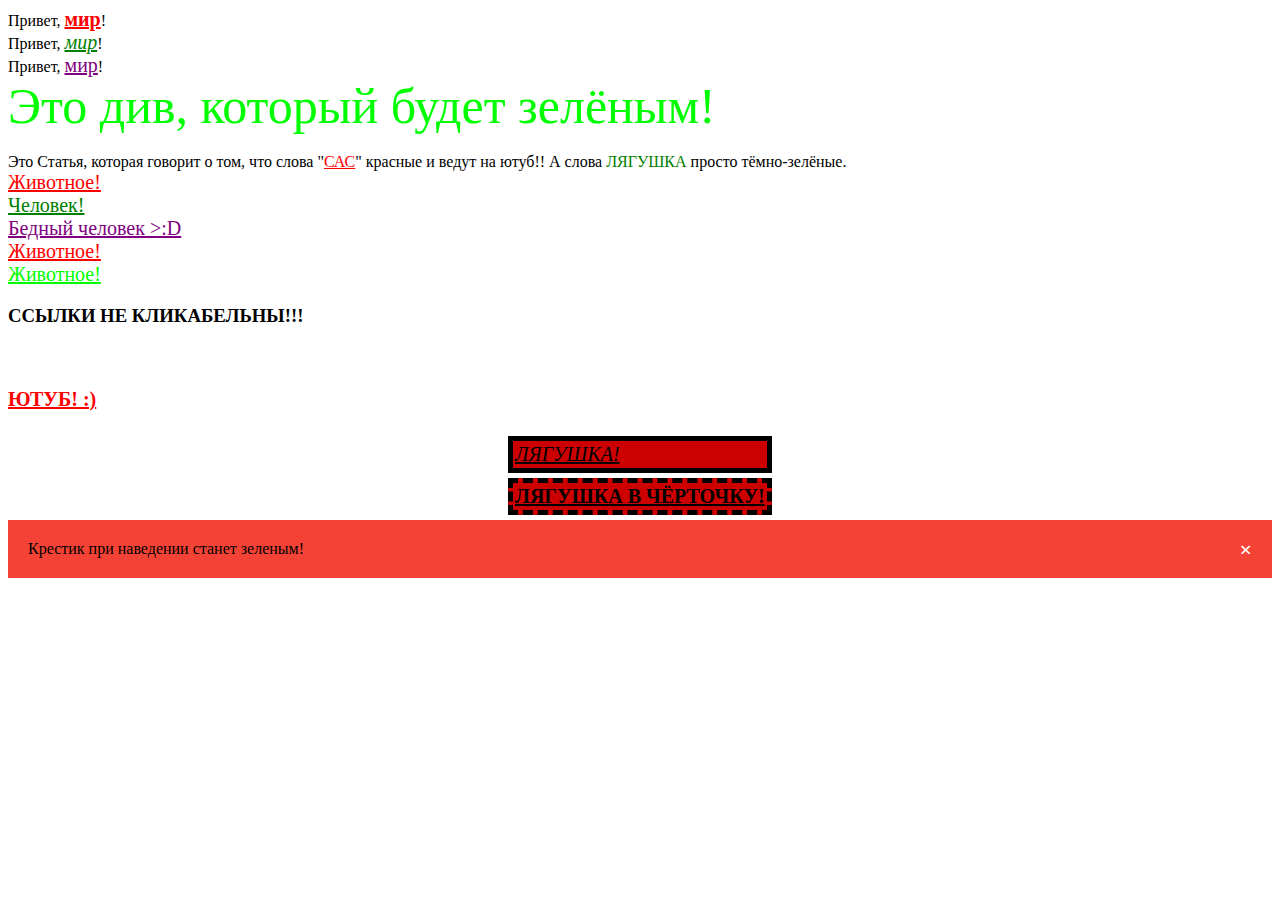
==== index.html @ 19fda5f7 "Add files via upload" ====
<!DOCTYPE html>

	<html>
	
		<head>
			<meta charset="UTF-8"/>
			<title>ТЕСТ CSS!</title>
			<link href="mega.css" rel="stylesheet" type="text/css"/>
		</head>
		
		<body>
			Привет, <a href="https://www.google.com"><strong>мир</strong></a>!<br/>
			Привет, <a id="id1" href="https://www.google.com"><em>мир</em></a>!<br/>
			Привет, <a id="idmnepod" href="https://www.google.com">мир</a>!<br/>
			<div id="id2">Это див, который будет зелёным!</div><br/>
			<div id="normal">Это Статья, которая говорит о том, что слова "<a id=sasred href="https://www.youtube.com">САС</a>" красные и ведут на ютуб!!
			 А слова <a id=grfrog>ЛЯГУШКА</a> просто тёмно-зелёные.</div>
				<a href="#" class="animal">Животное!</a><br/>
				<a href="#" class="human">Человек!</a></br/>
				<a href="#" class="oof_human">Бедный человек >:D</a><br/>
				<a href="#" class="animal">Животное!</a><br/>
				<a href="#" class="animal grfrog">Животное!</a><br/>
				<h3>ССЫЛКИ НЕ КЛИКАБЕЛЬНЫ!!!</h3><br/>
				<h6><a href="https://www.youtube.com">ЮТУБ! :)</a></h6>
				<div class="message"><a id="blyat" href="https://www.google.com"><em class="normal">ЛЯГУШКА!</em></a></div>
				<div class="message gg"><a id="blyat" href="https://www.youtube.com"><strong class="normal">ЛЯГУШКА В ЧЁРТОЧКУ!</strong></a></div>
				<div class="alert">
					<span class="closebtn" onclick="this.parnetElement.style.display='none';">&times;</span>
					Крестик при наведении станет зеленым!
				</div>
				
		</body>
		
	</html>
---- mega.css ----
a{
	color:red;
	font-size:20px;
}
#id2{
	color:#44ff3d;
	color:rgba(0, 255, 0, 1);
	font-size:50px;
}
#id1{
	color:green;
}
#sasred{
	color:red;
	font-size:16px;
}
#grfrog{
	color:green;
	font-size:16px;
}
#idmnepod{
	color:purple;
	font-size:20px;
}
.human{
	color:green;
}
.oof_human{
	color:rgb(128, 0, 128);
}
.animal{
	color:red;
}
.grfrog{
	color:lime;
}
.message{
	color:#000000;
	background-color:#cc0000;
	border:5px solid #000000;
	margin-left:500px;
	margin-right:500px;
	margin-bottom:5px;
	padding:2px;
}
.gg{
	color:#000000;
	background-color:#cc0000;
	border:5px dashed #000000;
}
.message:hover{
	background-color:green;
	margin-left:510px;
	margin-right:510px;
}
.alert {
  padding: 20px;
  background-color: #f44336;
  color: black;
  margin-bottom: 15px;
}
.closebtn {
  margin-left: 15px;
  color: white;
  font-weight: bold;
  float: right;
  font-size: 22px;
  line-height: 20px;
  cursor: pointer;
  transition: 0.3s;
}
.closebtn:hover {
  color: green;
}
.normal{
	color:black;
}
#sasblack{
	color:black;
}
#blyat{
	color:black;
}
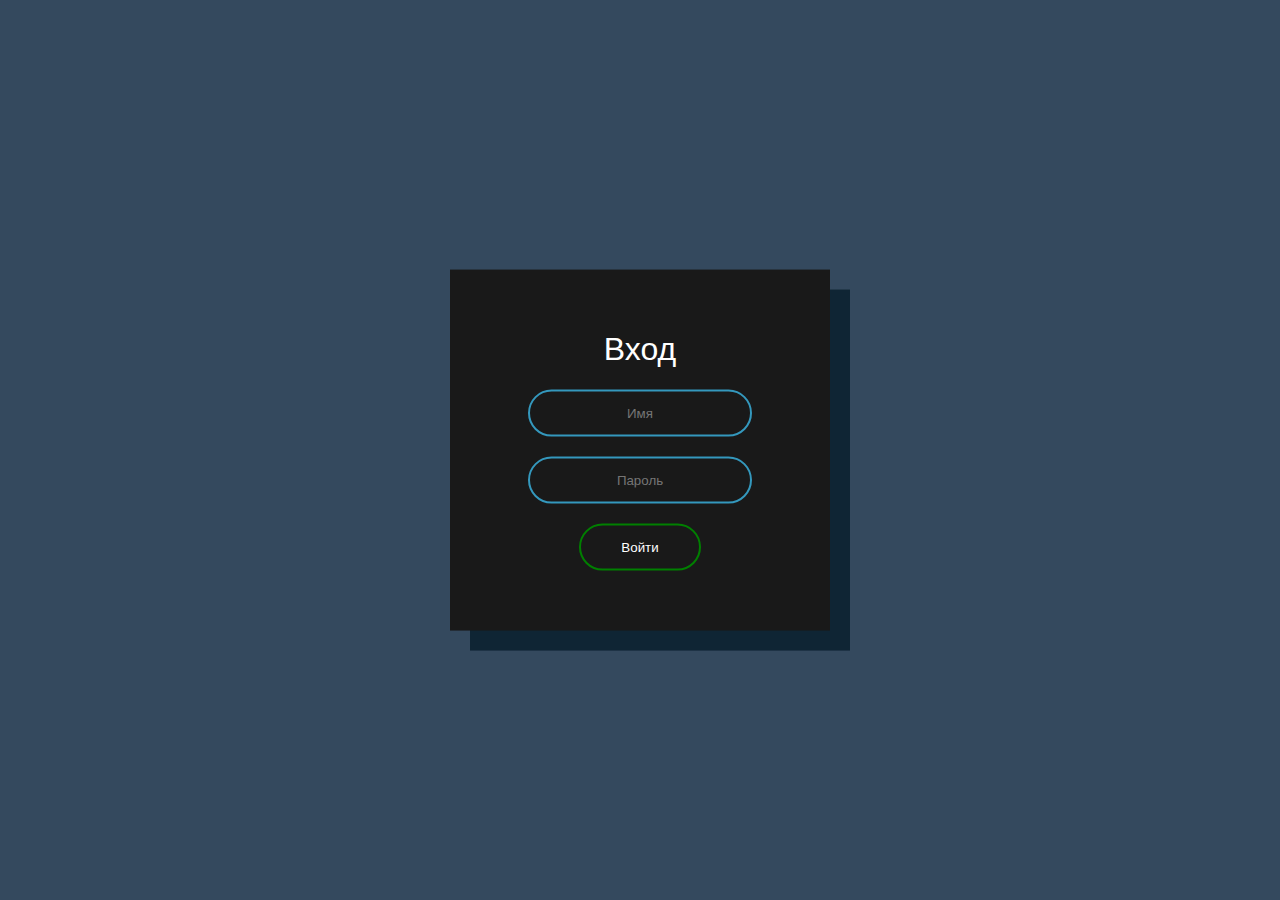
==== commit 8a0885a4: "Add files via upload" ====
--- a/index.html
+++ b/index.html
@@ -1,34 +1,19 @@
 <!DOCTYPE html>
-
 	<html>
 	
 		<head>
 			<meta charset="UTF-8"/>
-			<title>ТЕСТ CSS!</title>
-			<link href="mega.css" rel="stylesheet" type="text/css"/>
+			<title>Log In</title>
+			<link href="Log In.css" rel="stylesheet" type="text/css"/>
 		</head>
 		
 		<body>
-			Привет, <a href="https://www.google.com"><strong>мир</strong></a>!<br/>
-			Привет, <a id="id1" href="https://www.google.com"><em>мир</em></a>!<br/>
-			Привет, <a id="idmnepod" href="https://www.google.com">мир</a>!<br/>
-			<div id="id2">Это див, который будет зелёным!</div><br/>
-			<div id="normal">Это Статья, которая говорит о том, что слова "<a id=sasred href="https://www.youtube.com">САС</a>" красные и ведут на ютуб!!
-			 А слова <a id=grfrog>ЛЯГУШКА</a> просто тёмно-зелёные.</div>
-				<a href="#" class="animal">Животное!</a><br/>
-				<a href="#" class="human">Человек!</a></br/>
-				<a href="#" class="oof_human">Бедный человек >:D</a><br/>
-				<a href="#" class="animal">Животное!</a><br/>
-				<a href="#" class="animal grfrog">Животное!</a><br/>
-				<h3>ССЫЛКИ НЕ КЛИКАБЕЛЬНЫ!!!</h3><br/>
-				<h6><a href="https://www.youtube.com">ЮТУБ! :)</a></h6>
-				<div class="message"><a id="blyat" href="https://www.google.com"><em class="normal">ЛЯГУШКА!</em></a></div>
-				<div class="message gg"><a id="blyat" href="https://www.youtube.com"><strong class="normal">ЛЯГУШКА В ЧЁРТОЧКУ!</strong></a></div>
-				<div class="alert">
-					<span class="closebtn" onclick="this.parnetElement.style.display='none';">&times;</span>
-					Крестик при наведении станет зеленым!
-				</div>
-				
+			<form class="box" action="stand.html" method="post">
+				<h1>Вход</h1>
+				<input type="text" name="" placeholder="Имя"/>
+				<input type="password" name="" placeholder="Пароль"/>
+				<input type="submit" name="" value="Войти"/>
+			</form>
 		</body>
-		
+	
 	</html>--- a/Log In.css
+++ b/Log In.css
@@ -0,0 +1,56 @@
+body{
+	margin:0;
+	padding:0;
+	font-family:sans-serif;
+	background:#34495e;
+}
+.box{
+	width:300px;
+	padding:40px;
+	position:absolute;
+	top:50%;
+	left:50%;
+	transform:translate(-50%, -50%);
+	background:#191919;
+	text-align:center;
+	box-shadow: 20px 20px 0 #0F2534;
+}
+.box h1{
+	color:white;
+	font-weight:500;
+}
+.box input[type = "text"],.box input[type = "password"]{
+	border:0;
+	background:none;
+	display:block;
+	margin:20px auto;
+	text-align:center;
+	border: 2px solid #3498bd;
+	padding:14px 10px;
+	width:200px;
+	outline:none;
+	color:white;
+	border-radius:24px;
+	transition:0.25s;
+}
+.box input[type = "text"]:focus,.box input[type = "password"]:focus{
+	width:280px;
+	border-color:green;
+}
+.box input[type = "submit"]{
+	border:0;
+	background:none;
+	display:block;
+	margin:20px auto;
+	text-align:center;
+	border: 2px solid green;
+	padding:14px 40px;
+	outline:none;
+	color:white;
+	border-radius:24px;
+	transition:0.25s;
+	cursor:pointer;
+}
+.box input[type = "submit"]:hover{
+	background-color:green;
+}